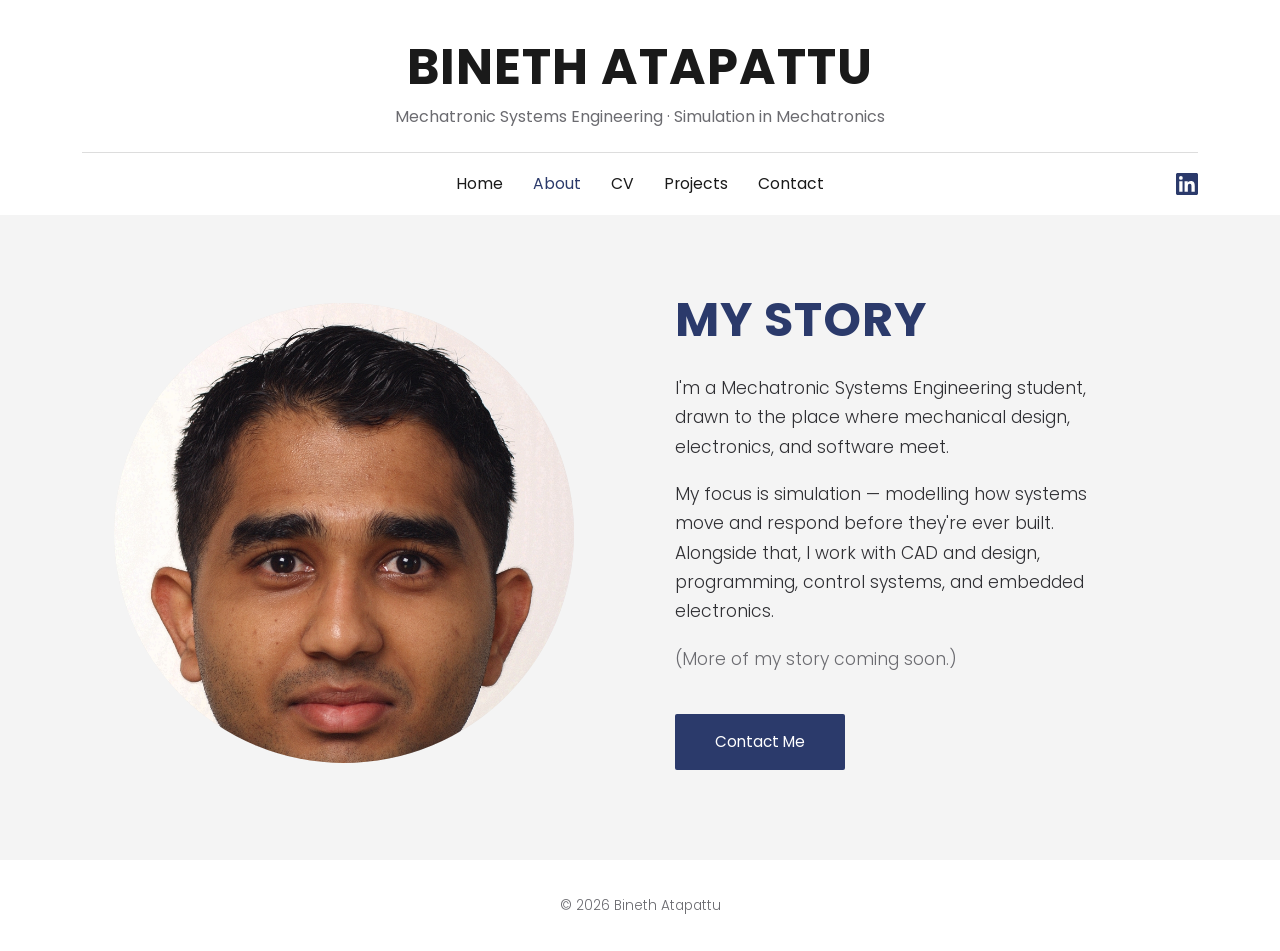
==== about.html @ 3be3749b "Build full multi-page site (Home, About, CV, Projects, Contact) in Liv Lanes style Co-Authored-By: C" ====
<!DOCTYPE html>
<html lang="en">
<head>
  <meta charset="UTF-8" />
  <meta name="viewport" content="width=device-width, initial-scale=1.0" />
  <title>About | Bineth Atapattu</title>
  <link rel="stylesheet" href="styles.css" />
</head>
<body>
  <header class="site">
    <a href="index.html" class="name">Bineth Atapattu</a>
    <div class="tagline">Mechatronic Systems Engineering · Simulation in Mechatronics</div>
    <hr class="divider" />
  </header>
  <nav>
    <div class="inner">
      <div class="menu">
        <a href="index.html">Home</a>
        <a href="about.html" class="active">About</a>
        <a href="cv.html">CV</a>
        <a href="projects.html">Projects</a>
        <a href="contact.html">Contact</a>
      </div>
      <a class="social" href="https://www.linkedin.com/in/bineth-losara-8b21002a8/" target="_blank" rel="noopener" aria-label="LinkedIn">
        <svg viewBox="0 0 24 24" role="img"><path d="M20.45 20.45h-3.56v-5.57c0-1.33-.02-3.04-1.85-3.04-1.85 0-2.13 1.45-2.13 2.94v5.67H9.35V9h3.42v1.56h.05c.48-.9 1.64-1.85 3.37-1.85 3.6 0 4.27 2.37 4.27 5.46v6.28zM5.34 7.43a2.06 2.06 0 1 1 0-4.12 2.06 2.06 0 0 1 0 4.12zM7.12 20.45H3.56V9h3.56v11.45zM22.22 0H1.77C.79 0 0 .77 0 1.73v20.54C0 23.23.79 24 1.77 24h20.45c.98 0 1.78-.77 1.78-1.73V1.73C24 .77 23.2 0 22.22 0z"/></svg>
      </a>
    </div>
  </nav>

  <!-- STORY -->
  <section class="story">
    <div class="inner">
      <img class="photo-circle" src="binethfacephoto.png" alt="Bineth Atapattu" />
      <div>
        <h2 class="h-navy">My Story</h2>
        <p>I'm a Mechatronic Systems Engineering student, drawn to the place where mechanical design, electronics, and software meet.</p>
        <p>My focus is simulation — modelling how systems move and respond before they're ever built. Alongside that, I work with CAD and design, programming, control systems, and embedded electronics.</p>
        <p class="note">(More of my story coming soon.)</p>
        <a href="contact.html" class="btn">Contact Me</a>
      </div>
    </div>
  </section>

  <footer class="site">© <span class="year"></span> Bineth Atapattu</footer>
  <script>document.querySelectorAll('.year').forEach(e=>e.textContent=new Date().getFullYear());</script>
</body>
</html>
---- styles.css ----
/* ===== Bineth Atapattu — portfolio (Liv Lanes concept) ===== */
@import url('https://fonts.googleapis.com/css2?family=Poppins:wght@300;400;500;600;700&display=swap');

:root {
  --navy: #2b3a6b;
  --navy-dark: #1f2c52;
  --ink: #1a1a1a;
  --grey-bg: #f4f4f4;
  --muted: #6b6b70;
  --line: #dddddd;
  --max: 1180px;
}
* { box-sizing: border-box; margin: 0; padding: 0; }
html { scroll-behavior: smooth; }
body {
  font-family: "Poppins", -apple-system, BlinkMacSystemFont, "Segoe UI", sans-serif;
  color: var(--ink);
  font-weight: 300;
  line-height: 1.7;
  background: #fff;
  -webkit-font-smoothing: antialiased;
}
a { color: inherit; text-decoration: none; }
img { display: block; max-width: 100%; }

/* ===== HEADER (centered, on every page) ===== */
header.site { max-width: var(--max); margin: 0 auto; padding: 40px 32px 0; text-align: center; }
header.site .name {
  font-weight: 700; letter-spacing: 1px; text-transform: uppercase;
  font-size: clamp(1.7rem, 4.4vw, 3.1rem); color: var(--ink); line-height: 1.1;
  display: inline-block;
}
header.site .tagline { color: var(--muted); font-size: 1rem; font-weight: 400; margin-top: 8px; }
header.site .divider { border: none; border-top: 1px solid var(--line); margin-top: 22px; }

/* ===== NAV ===== */
nav .inner {
  max-width: var(--max); margin: 0 auto; padding: 18px 32px;
  display: flex; align-items: center; justify-content: center; position: relative;
}
nav .menu { display: flex; gap: 30px; flex-wrap: wrap; justify-content: center; }
nav .menu a { font-size: 0.98rem; font-weight: 400; color: var(--ink); transition: color .2s; }
nav .menu a:hover, nav .menu a.active { color: var(--navy); }
nav .social { position: absolute; right: 32px; top: 50%; transform: translateY(-50%); display: flex; align-items: center; }
nav .social svg { width: 22px; height: 22px; fill: var(--navy); }

/* ===== SHARED HEADINGS ===== */
.h-navy {
  color: var(--navy); font-weight: 700; text-transform: uppercase;
  letter-spacing: 1px; line-height: 1.05;
}
.section { max-width: var(--max); margin: 0 auto; padding: 70px 32px; }

/* ===== BUTTON ===== */
.btn {
  display: inline-block; background: var(--navy); color: #fff;
  padding: 15px 40px; font-size: 0.95rem; font-weight: 400;
  border-radius: 2px; border: none; cursor: pointer; transition: background .2s;
}
.btn:hover { background: var(--navy-dark); }

/* ===== HERO (Home) ===== */
.hero { background: #fff; }
.hero .inner {
  max-width: var(--max); margin: 0 auto; padding: 50px 32px 70px;
  display: grid; grid-template-columns: 1fr 1fr; gap: 60px; align-items: center;
}
.hero .photo-rect {
  width: 100%; aspect-ratio: 4 / 5; object-fit: cover; object-position: center 22%;
  background: #ececec; border-radius: 4px;
}
.hero h1 { font-size: clamp(2.4rem, 6vw, 4.6rem); margin-bottom: 18px; }
.hero .hero-sub { color: var(--muted); font-size: 1.1rem; max-width: 460px; }

/* ===== ABOUT BAND (navy) ===== */
.about-band { background: var(--navy); color: #fff; }
.about-band .inner { max-width: var(--max); margin: 0 auto; padding: 70px 32px; }
.about-band h2 { font-weight: 700; text-transform: uppercase; letter-spacing: 1px; font-size: 2rem; margin-bottom: 24px; }
.about-band p { font-size: 1.12rem; font-weight: 300; max-width: 880px; }

/* ===== STORY (About page) ===== */
.story { background: var(--grey-bg); }
.story .inner {
  max-width: var(--max); margin: 0 auto; padding: 80px 32px 90px;
  display: grid; grid-template-columns: 1fr 1fr; gap: 70px; align-items: center;
}
.story .photo-circle {
  width: min(44vw, 460px); aspect-ratio: 1/1; border-radius: 50%;
  object-fit: cover; object-position: center 22%; background: #e6e6e6; justify-self: center;
}
.story h2 { font-size: clamp(2rem, 4vw, 3rem); margin-bottom: 28px; }
.story p { color: #2f2f33; font-size: 1.08rem; margin-bottom: 18px; max-width: 460px; }
.story p.note { color: var(--muted); }
.story .btn { margin-top: 22px; }

/* ===== RESUME / CV ===== */
.resume-head { text-align: center; padding: 70px 32px 10px; }
.resume-head h2 { font-size: clamp(2rem, 4vw, 2.8rem); }
.resume-head .sub { color: var(--muted); margin-top: 4px; }
.timeline { max-width: 980px; margin: 0 auto; padding: 40px 32px 90px; }
.tl-row { display: grid; grid-template-columns: 80px 200px 1fr; gap: 28px; padding: 28px 0; align-items: start; }
.tl-row .icon { width: 52px; height: 52px; }
.tl-row .icon svg { width: 100%; height: 100%; fill: none; stroke: var(--navy); stroke-width: 1.6; }
.tl-row .date { color: var(--ink); font-weight: 300; padding-top: 4px; }
.tl-row .role { color: var(--navy); font-weight: 600; text-transform: uppercase; line-height: 1.3; }
.tl-row .desc { color: #444; font-size: 1rem; margin-top: 6px; }

/* ===== PROJECTS ===== */
.proj-head { text-align: center; padding: 70px 32px 0; }
.proj-head h2 { font-size: clamp(2rem, 4vw, 2.8rem); }
.proj-head .sub { color: var(--muted); margin-top: 4px; }
.proj-grid {
  max-width: var(--max); margin: 0 auto; padding: 50px 32px 90px;
  display: grid; grid-template-columns: repeat(auto-fill, minmax(300px, 1fr)); gap: 28px;
}
.card { border: 1px solid var(--line); border-radius: 8px; overflow: hidden; background: #fff; }
.card .thumb { aspect-ratio: 16/10; background: var(--grey-bg); display: flex; align-items: center; justify-content: center; color: var(--muted); font-size: 0.9rem; }
.card .body { padding: 22px; }
.card h3 { color: var(--navy); font-weight: 600; font-size: 1.15rem; margin-bottom: 8px; }
.card .meta { color: var(--muted); font-size: 0.82rem; margin-bottom: 10px; }
.card p { color: #444; font-size: 0.95rem; }

/* ===== CONTACT ===== */
.contact-head { text-align: center; padding: 80px 32px 10px; }
.contact-head h2 { font-size: clamp(2rem, 4.4vw, 3rem); }
.contact-form { max-width: 880px; margin: 0 auto; padding: 30px 32px 90px; }
.contact-form .field { margin-bottom: 30px; }
.contact-form label { display: block; font-size: 0.95rem; margin-bottom: 6px; }
.contact-form input, .contact-form textarea {
  width: 100%; border: none; border-bottom: 1px solid #111; background: transparent;
  font-family: inherit; font-size: 1rem; padding: 8px 0; color: var(--ink);
}
.contact-form textarea { resize: vertical; min-height: 90px; }
.contact-form input:focus, .contact-form textarea:focus { outline: none; border-bottom-color: var(--navy); }
.contact-form .submit { width: 100%; background: #111; color: #fff; padding: 18px; font-size: 1rem; border: none; border-radius: 2px; cursor: pointer; }
.contact-form .submit:hover { background: var(--navy); }
.contact-alt { text-align: center; color: var(--muted); margin-top: 18px; font-size: 0.95rem; }
.contact-alt a { color: var(--navy); border-bottom: 1px solid var(--navy); }

/* ===== FOOTER ===== */
footer.site { text-align: center; padding: 34px; color: var(--muted); font-size: 0.85rem; }

/* ===== RESPONSIVE ===== */
@media (max-width: 860px) {
  .hero .inner, .story .inner { grid-template-columns: 1fr; gap: 36px; text-align: center; }
  .hero .hero-sub, .story p, .story p.note { margin-left: auto; margin-right: auto; }
  .hero .photo-rect { max-width: 320px; margin: 0 auto; }
  .story .photo-circle { width: min(72vw, 340px); }
  .tl-row { grid-template-columns: 1fr; gap: 8px; text-align: center; justify-items: center; }
  nav .social { display: none; }
  nav .menu { gap: 18px; }
}
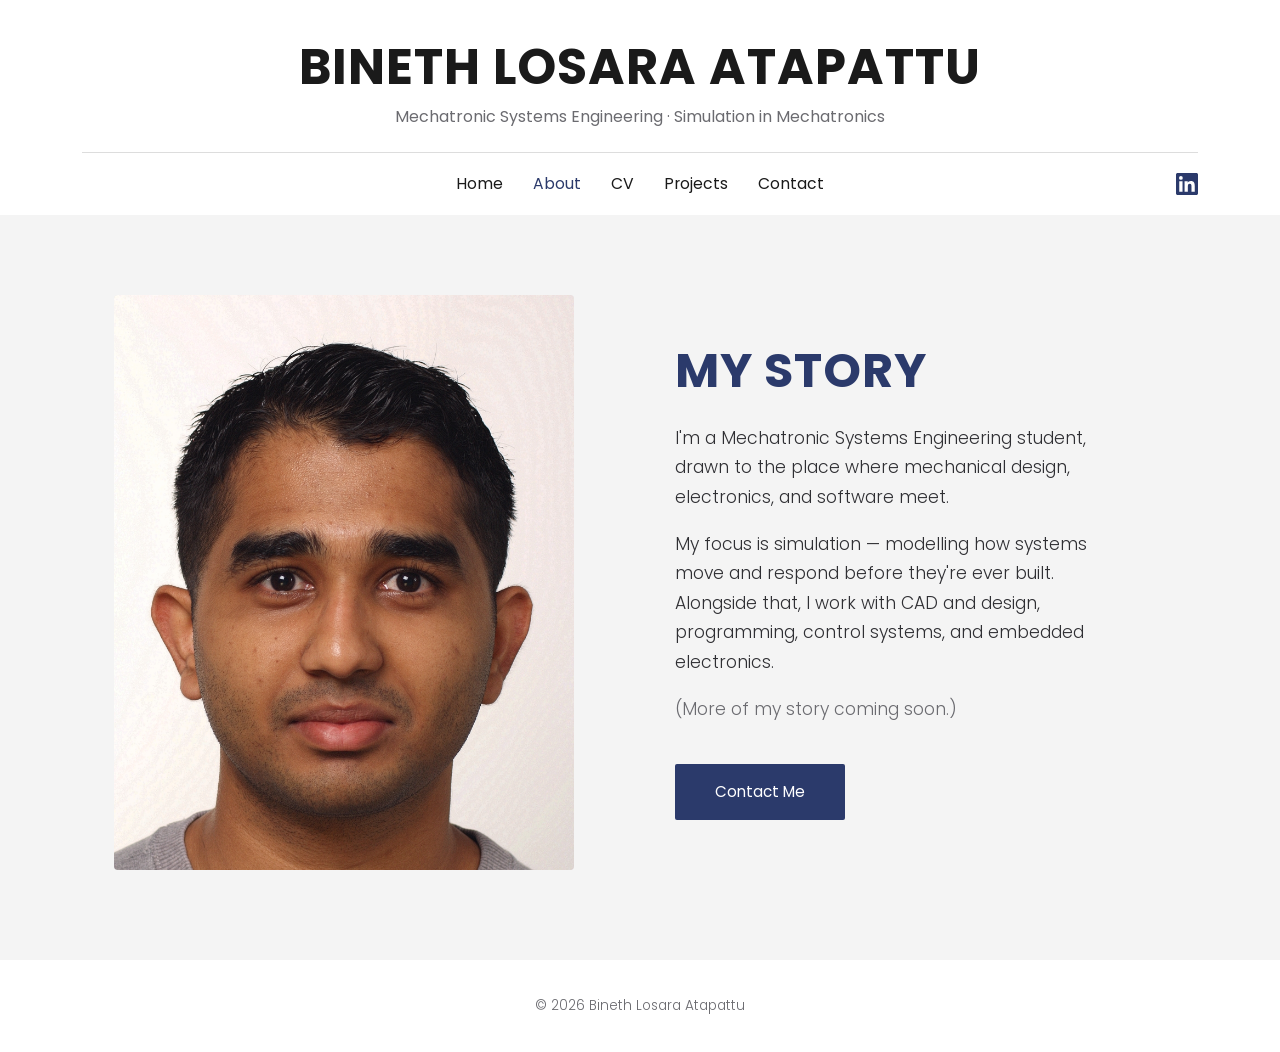
==== commit 26606108: "About: full rectangular photo (no circle); use full name Bineth Losara Atapattu site-wide Co-Authore" ====
--- a/about.html
+++ b/about.html
@@ -3,12 +3,12 @@
 <head>
   <meta charset="UTF-8" />
   <meta name="viewport" content="width=device-width, initial-scale=1.0" />
-  <title>About | Bineth Atapattu</title>
+  <title>About | Bineth Losara Atapattu</title>
   <link rel="stylesheet" href="styles.css" />
 </head>
 <body>
   <header class="site">
-    <a href="index.html" class="name">Bineth Atapattu</a>
+    <a href="index.html" class="name">Bineth Losara Atapattu</a>
     <div class="tagline">Mechatronic Systems Engineering · Simulation in Mechatronics</div>
     <hr class="divider" />
   </header>
@@ -30,7 +30,7 @@
   <!-- STORY -->
   <section class="story">
     <div class="inner">
-      <img class="photo-circle" src="binethfacephoto.png" alt="Bineth Atapattu" />
+      <img class="photo-rect-about" src="binethfacephoto.png" alt="Bineth Losara Atapattu" />
       <div>
         <h2 class="h-navy">My Story</h2>
         <p>I'm a Mechatronic Systems Engineering student, drawn to the place where mechanical design, electronics, and software meet.</p>
@@ -41,7 +41,7 @@
     </div>
   </section>
 
-  <footer class="site">© <span class="year"></span> Bineth Atapattu</footer>
+  <footer class="site">© <span class="year"></span> Bineth Losara Atapattu</footer>
   <script>document.querySelectorAll('.year').forEach(e=>e.textContent=new Date().getFullYear());</script>
 </body>
 </html>
--- a/styles.css
+++ b/styles.css
@@ -72,6 +72,10 @@
 .hero h1 { font-size: clamp(2.4rem, 6vw, 4.6rem); margin-bottom: 18px; }
 .hero .hero-sub { color: var(--muted); font-size: 1.1rem; max-width: 460px; }
 
+/* Home hero without photo (centered) */
+.hero-center .inner { grid-template-columns: 1fr; justify-items: center; text-align: center; padding: 90px 32px 110px; }
+.hero-center .hero-sub { margin: 0 auto; }
+
 /* ===== ABOUT BAND (navy) ===== */
 .about-band { background: var(--navy); color: #fff; }
 .about-band .inner { max-width: var(--max); margin: 0 auto; padding: 70px 32px; }
@@ -84,8 +88,8 @@
   max-width: var(--max); margin: 0 auto; padding: 80px 32px 90px;
   display: grid; grid-template-columns: 1fr 1fr; gap: 70px; align-items: center;
 }
-.story .photo-circle {
-  width: min(44vw, 460px); aspect-ratio: 1/1; border-radius: 50%;
+.story .photo-rect-about {
+  width: min(44vw, 460px); aspect-ratio: 4/5; border-radius: 4px;
   object-fit: cover; object-position: center 22%; background: #e6e6e6; justify-self: center;
 }
 .story h2 { font-size: clamp(2rem, 4vw, 3rem); margin-bottom: 28px; }
@@ -145,7 +149,7 @@
   .hero .inner, .story .inner { grid-template-columns: 1fr; gap: 36px; text-align: center; }
   .hero .hero-sub, .story p, .story p.note { margin-left: auto; margin-right: auto; }
   .hero .photo-rect { max-width: 320px; margin: 0 auto; }
-  .story .photo-circle { width: min(72vw, 340px); }
+  .story .photo-rect-about { width: min(72vw, 320px); }
   .tl-row { grid-template-columns: 1fr; gap: 8px; text-align: center; justify-items: center; }
   nav .social { display: none; }
   nav .menu { gap: 18px; }
